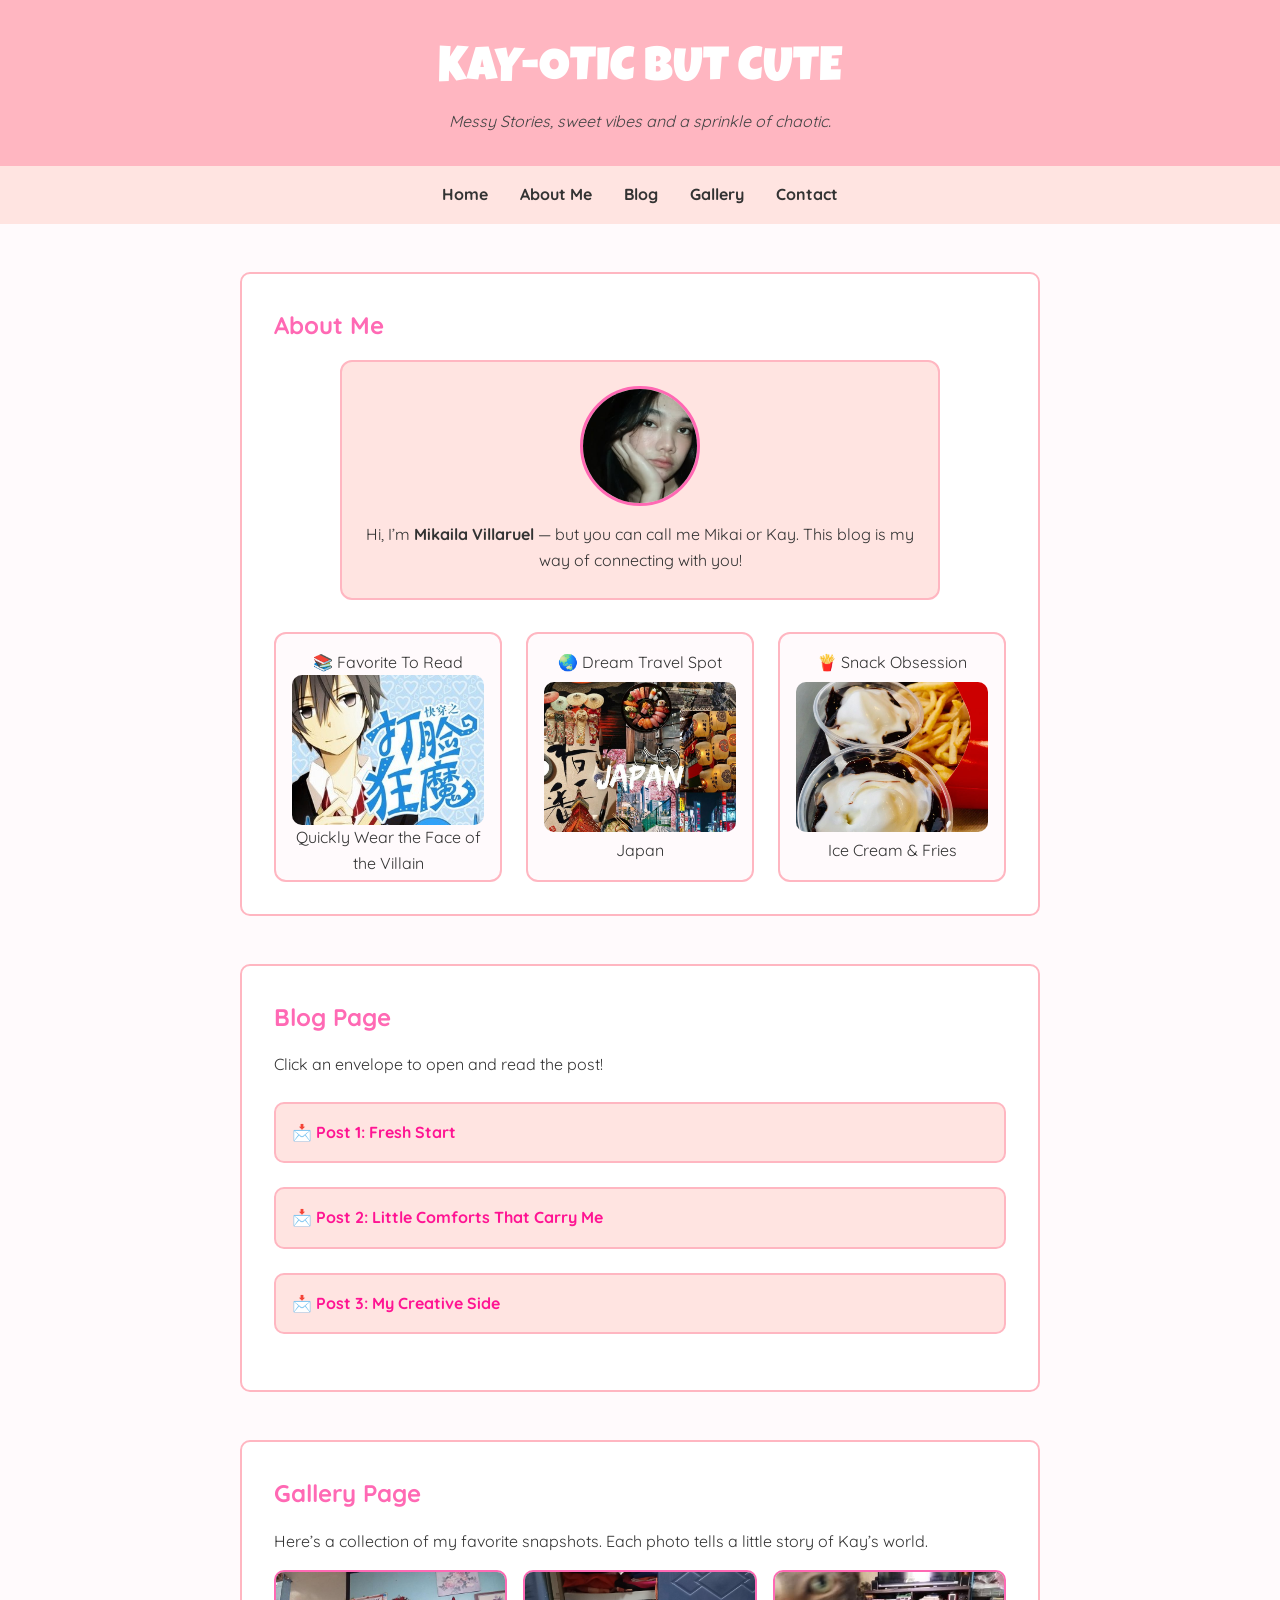
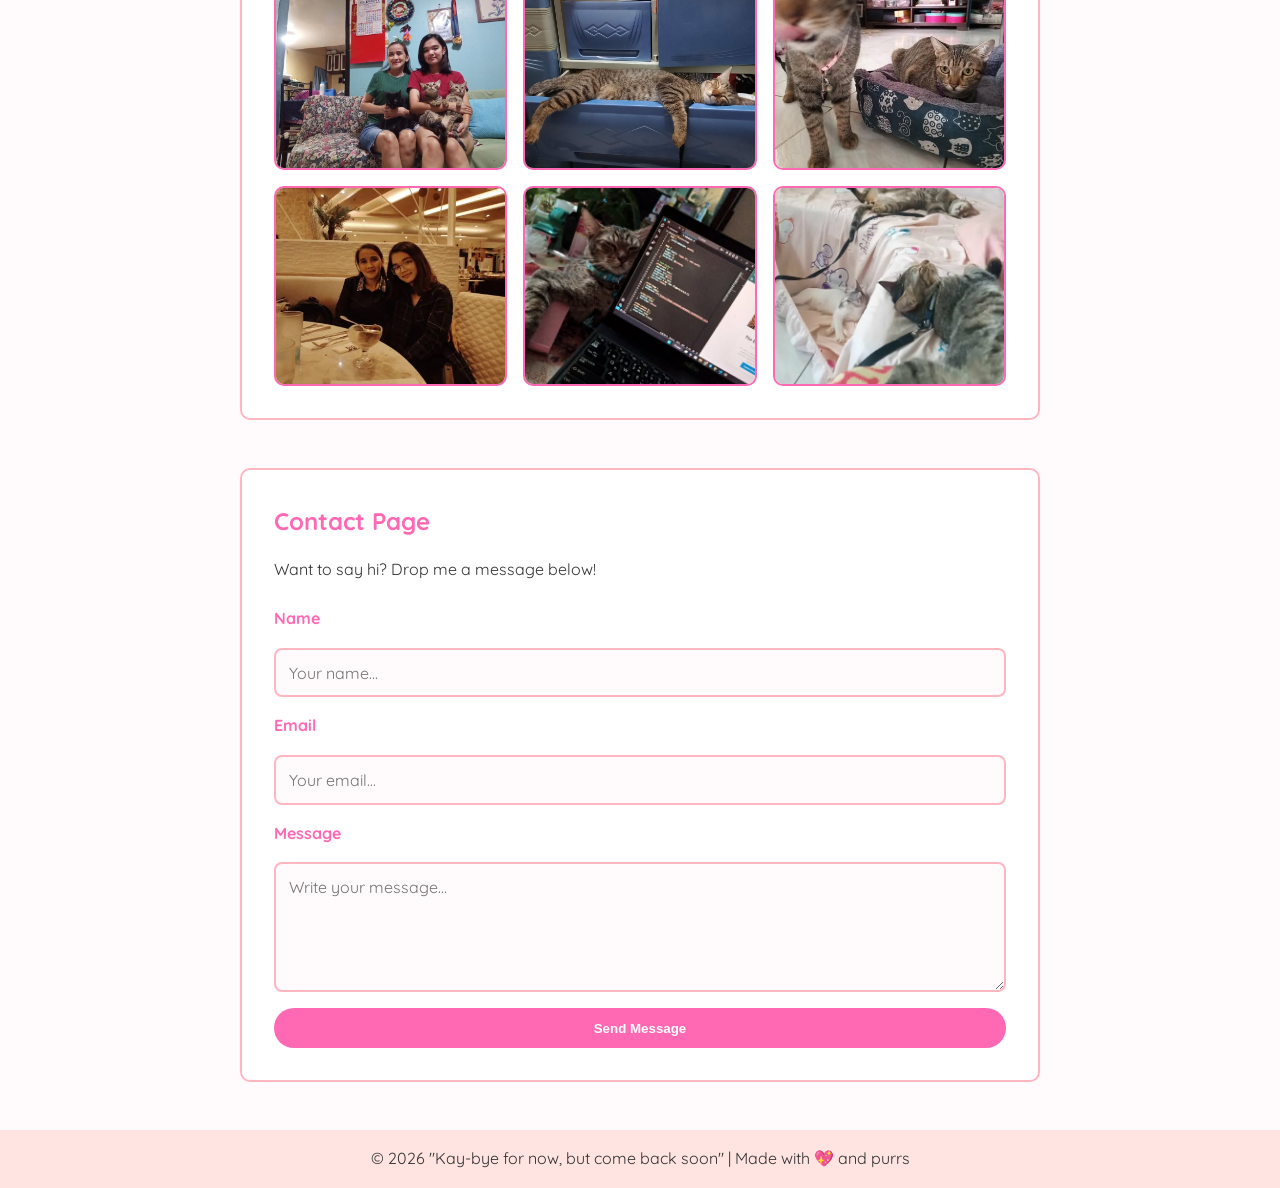
==== bloggies.html @ 2f41743d "Add files via upload" ====
<!DOCTYPE html>
<html lang="en">
<head>
  <meta charset="UTF-8">
  <meta name="viewport" content="width=device-width, initial-scale=1.0">
  <title>Kay-otic But Cute</title>
  <link href="https://fonts.googleapis.com/css2?family=Quicksand:wght@400;600;700&family=Luckiest+Guy&display=swap" rel="stylesheet">
  <link rel="stylesheet" href="bloggies.css">
</head>
<body>
  <header>
    <h1 class="animated-title">KAY-OTIC BUT CUTE</h1>
    <p class="tagline">Messy Stories, sweet vibes and a sprinkle of chaotic.</p>
  </header>

<nav>
  <ul>
    <li><a href="#home">Home</a></li>
    <li><a href="#about">About Me</a></li>
    <li><a href="#blog">Blog</a></li>
    <li><a href="#gallery">Gallery</a></li>
    <li><a href="#contact">Contact</a></li>
  </ul>
</nav

<main>
<section id="about" class="section">
  <h2>About Me</h2>
  <div class="about-container">
    <div class="profile-card">
      <img src="mee.jpg" alt="Profile Photo" class="profile-img">
      <div class="profile-info">
        <p>Hi, I’m <strong>Mikaila Villaruel</strong> — but you can call me Mikai or Kay. This blog is my way of connecting with you!</p>
      </div>
    </div>

    <div class="highlights">
      <div class="highlight-card">
        <p>📚 Favorite To Read</p>
        <img src="wear.jpg">
        <span>Quickly Wear the Face of the Villain</span>
      </div>
      <div class="highlight-card">
        <p>🌏 Dream Travel Spot</p>
        <img src="japan.jpg">
        <span>Japan</span>
      </div>
      <div class="highlight-card">
        <p>🍟 Snack Obsession</p>
        <img src="loveit.jpg">
        <span>Ice Cream & Fries</span>
      </div>
    </div>
  </div>
</section>

<section id="blog" class="section">
  <h2>Blog Page</h2>
  <p>Click an envelope to open and read the post!</p>

  <details class="envelope">
    <summary><span class="flap">📩</span> Post 1: Fresh Start</summary>
    <div class="content">
      <p>My life improved significantly with the arrival of my two cats. Supposedly, I should only adopt Nala, but my cousin insisted on including Uno and bringing him to my house. They've brought warmth, joy, and companionship into my daily life, and my mother now enjoys them. ‎ My pets are like family members, teaching me patience, care, and the importance of unconditional love. They have brightened my days, filled my heart, and made my home feel more complete.</p>
      <div class="post-gallery">
        <img src="baby.jpg" alt="Photo 1">
        <img src="lakinakonti.jpg" alt="Photo 2">
        <img src="kalakina.jpg" alt="Photo 3">
      </div>
    </div>
  </details>

  <details class="envelope">
    <summary><span class="flap">📩</span> Post 2: Little Comforts That Carry Me</summary>
    <div class="content">
      <p>Life isn’t always neat sometimes it’s loud, messy, and unpredictable. But in the middle of that chaos, I’ve found little comforts that remind me to slow down and breathe. Whether it’s a warm snack, a quiet corner with my favorite book, or the soft purr of my cats, these moments teach me that comfort doesn’t erase the chaos it makes it bearable, even beautiful.</p>
      <div class="post-gallery">
        <img src="tulogyarn.jpg" alt="Photo 1">
        <img src="cuteyarn.jpg" alt="Photo 2">
        <img src="watts.png" alt="Photo 3">
      </div>
    </div>
  </details>
  
  <details class="envelope">
    <summary><span class="flap">📩</span> Post 3: My Creative Side</summary>
    <div class="content">
      <p>Showcasing my little art. </p>
      <div class="post-gallery">
        <img src="boi.jpg" alt="Photo 1">
        <img src="law.jpg" alt="Photo 2">
        <img src="mame.jpg" alt="Photo 3">
      </div>
    </div>
  </details>
</section>

<section id="gallery" class="section">
  <h2>Gallery Page</h2>
  <p>Here’s a collection of my favorite snapshots. Each photo tells a little story of Kay’s world.</p>
  <div class="gallery-grid">
    <img src="sweethome.jpg" alt="Gallery Photo 1">
    <img src="tababi.jpg" alt="Gallery Photo 2">
    <img src="unonala.jpg" alt="Gallery Photo 3">
    <img src="birthday.jpg" alt="Gallery Photo 4">
    <img src="unoppy.jpg" alt="Gallery Photo 5">
    <img src="mathree.jpg" alt="Gallery Photo 6">
  </div>
</section>

<section id="contact" class="section">
  <h2>Contact Page</h2>
  <p>Want to say hi? Drop me a message below!</p>

  <form class="contact-form" onsubmit="event.preventDefault(); document.getElementById('success-note').style.display='block';">
    <label for="name">Name</label>
    <input type="text" id="name" name="name" placeholder="Your name..." required>

    <label for="email">Email</label>
    <input type="email" id="email" name="email" placeholder="Your email..." required>

    <label for="message">Message</label>
    <textarea id="message" name="message" rows="5" placeholder="Write your message..." required></textarea>

    <button type="submit">Send Message</button>
  </form>

  <div id="success-note" class="success-note">
    ✅ Message delivered! Kay appreciates your time and will reply soon.
  </div>
</section>
  </main>

  <footer>
    <p>© 2026 "Kay-bye for now, but come back soon" | Made with 💖 and purrs </p>
  </footer>
</body>
</html>
---- bloggies.css ----
* {
  margin: 0;
  padding: 0;
  box-sizing: border-box;
}

html {
  scroll-behavior: smooth; 
}

body {
  font-family: 'Quicksand', sans-serif;
  background: #fffafc;
  color: #333;
  line-height: 1.6;
}

header {
  text-align: center;
  padding: 2rem;
  background: #ffb6c1;
}

.animated-title {
  font-family: 'Luckiest Guy', cursive;
  font-size: 3rem;
  color: #fff;
  font-weight: 400;
  animation: bounce 2s infinite;
}

.tagline {
  font-style: italic;
  color: #444;
}

nav ul {
  display: flex;
  justify-content: center;
  list-style: none;
  background: #ffe4e1;
  padding: 1rem;
}

nav ul li {
  margin: 0 1rem;
}

nav ul li a {
  text-decoration: none;
  color: #333;
  font-weight: bold;
  transition: color 0.3s ease;
}

nav ul li a:hover {
  color: #ff69b4;
}

.section {
  max-width: 800px;
  margin: 3rem auto;
  padding: 2rem;
  background: #fff;
  border-radius: 10px;
  border: 2px solid #ffb6c1;
}

.section h2 {
  color: #ff69b4;
  margin-bottom: 1rem;
}

.about-container {
  display: flex;
  flex-direction: column;
  gap: 2rem;
  align-items: center;
}

.profile-card {
  display: flex;
  flex-direction: column;
  align-items: center;
  background: #ffe4e1;
  border: 2px solid #ffb6c1;
  border-radius: 12px;
  padding: 1.5rem;
  max-width: 600px;
  text-align: center;
}

.profile-img {
  width: 150px;
  height: 150px;
  border-radius: 50%;
  border: 3px solid #ff69b4;
  margin-bottom: 1rem;
}

.highlights {
  display: grid;
  grid-template-columns: repeat(auto-fit, minmax(220px, 1fr));
  gap: 1.5rem;
  width: 100%;
}

.highlight-card {
  background: #fffafc;
  border: 2px solid #ffb6c1;
  border-radius: 12px;
  text-align: center;
  transition: transform 0.3s ease, background 0.3s ease;
  height: 250px;             
  display: flex;             
  flex-direction: column;     
  justify-content: space-between; 
  padding: 1rem;
}

.highlight-card img {
  width: 100%;
  height: 150px;              
  object-fit: cover;          
  border-radius: 10px;
}


.highlight-card:hover {
  transform: scale(1.05);
  background: #ffb6c1;
  color: #fff;
}


.envelope {
  margin: 1.5rem 0;
  border: 2px solid #ffb6c1;
  border-radius: 10px;
  background: #ffe4e1;
  overflow: hidden;
  transition: all 0.3s ease;
}

.envelope summary {
  cursor: pointer;
  padding: 1rem;
  font-weight: bold;
  color: #ff1493;
  list-style: none;
  position: relative;
}

.envelope summary::marker {
  display: none;
}

.envelope summary:hover {
  background: #ffb6c1;
  color: #fff;
  transition: background 0.3s ease;
}

.envelope .content {
  padding: 1rem;
  background: #fff;
  animation: slideDown 0.5s ease;
}

.post-img {
  max-width: 100%;
  border-radius: 8px;
  margin-bottom: 1rem;
}

@keyframes slideDown {
  from { opacity: 0; transform: translateY(-10px); }
  to { opacity: 1; transform: translateY(0); }
}

.profile {
  display: flex;
  align-items: center;
  gap: 1rem;
  flex-direction: row-reverse; 
}

.profile-img {
  width: 120px;
  height: 120px;
  border-radius: 50%;
  border: 3px solid #ff69b4;
  object-fit: cover; 
}

.fun-facts-gallery {
  display: flex;
  gap: 1rem;
  margin-top: 1rem;
}

.fun-facts-gallery img {
  width: 100px;
  height: 100px;
  border-radius: 10px;
  object-fit: cover;
  border: 2px solid #ffb6c1;
}

.post-gallery {s
  display: flex;
  gap: 1rem;
  margin-top: 1rem;
}

.post-gallery img {
  width: 30%;
  border-radius: 8px;
  object-fit: cover;
  border: 2px solid #ffb6c1;
}

.gallery-grid {
  display: grid;
  grid-template-columns: repeat(auto-fit, minmax(180px, 1fr));
  gap: 1rem;
  margin-top: 1rem;
}

.gallery-grid img {
  width: 100%;
  height: 200px;       
  border-radius: 10px;
  object-fit: cover;   
  border: 2px solid #ff69b4;
  transition: transform 0.3s ease;
}

.gallery-grid img:hover {
  transform: scale(1.05);
}

.social-buttons {
  display: flex;
  gap: 1rem;
  margin-top: 1rem;
}

.social-icon img {
  width: 40px;
  height: 40px;
  border-radius: 50%;
  border: 2px solid #ff69b4; 
  background: #ffe4e1;       
  padding: 5px;
  transition: transform 0.3s ease, border-color 0.3s ease, background 0.3s ease;
}

.social-icon.fb img:hover {
  transform: scale(1.1);
  border-color: #ff1493; 
  background: #ffc0cb;   
}

.social-icon.ig img:hover {
  transform: scale(1.1);
  border-color: #ff1493; 
  background: #ffc0cb;   
}

.contact-form {
  display: flex;
  flex-direction: column;
  gap: 1rem;
  margin-top: 1.5rem;
}

.contact-form label {
  font-weight: bold;
  color: #ff69b4; 
}

.contact-form input,
.contact-form textarea {
  padding: 0.8rem;
  border: 2px solid #ffb6c1;
  border-radius: 8px;
  font-family: 'Quicksand', sans-serif;
  font-size: 1rem;
  background: #fffafc;
  transition: border-color 0.3s ease, box-shadow 0.3s ease;
}

.contact-form input:focus,
.contact-form textarea:focus {
  border-color: #ff69b4;
  outline: none;
  box-shadow: 0 0 5px #ff69b4;
}

.contact-form button {
  padding: 0.8rem;
  background: #ff69b4;
  color: #fff;
  border: none;
  border-radius: 20px;
  font-weight: bold;
  cursor: pointer;
  transition: background 0.3s ease, transform 0.2s ease;
}

.contact-form button:hover {
  background: #ff1493; 
  transform: scale(1.05);
}

.success-note {
  display: none; 
  margin-top: 1rem;
  padding: 1rem;
  background: #ffe4e1; 
  border: 2px solid #ff69b4;
  border-radius: 8px;
  color: #ff1493;
  font-weight: bold;
  text-align: center;
  animation: fadeIn 0.5s ease;
}

footer {
  text-align: center;
  padding: 1rem;
  background: #ffe4e1;
  margin-top: 2rem;
}

@keyframes fadeIn {
  from { opacity: 0; transform: translateY(-5px); }
  to { opacity: 1; transform: translateY(0); }
}

@keyframes bounce {
  0%, 100% { transform: translateY(0); }
  50% { transform: translateY(-10px); }
}
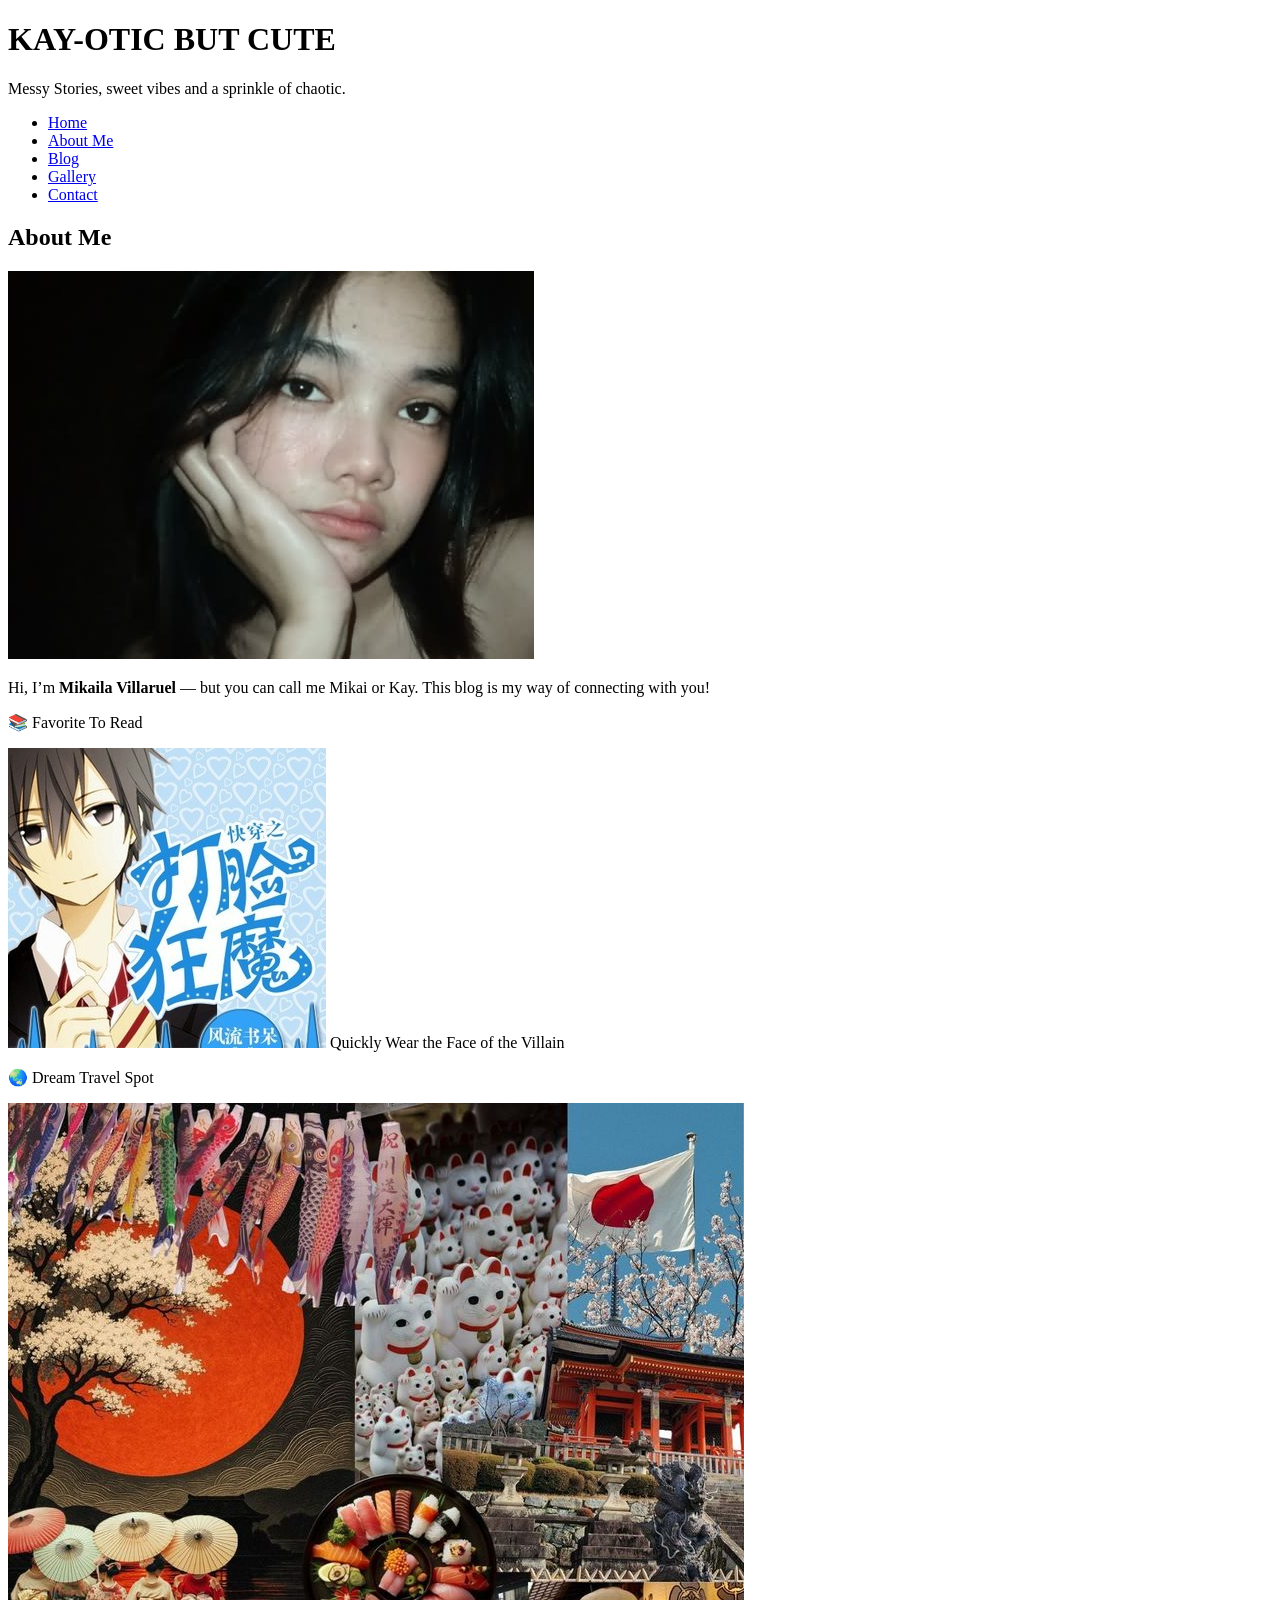
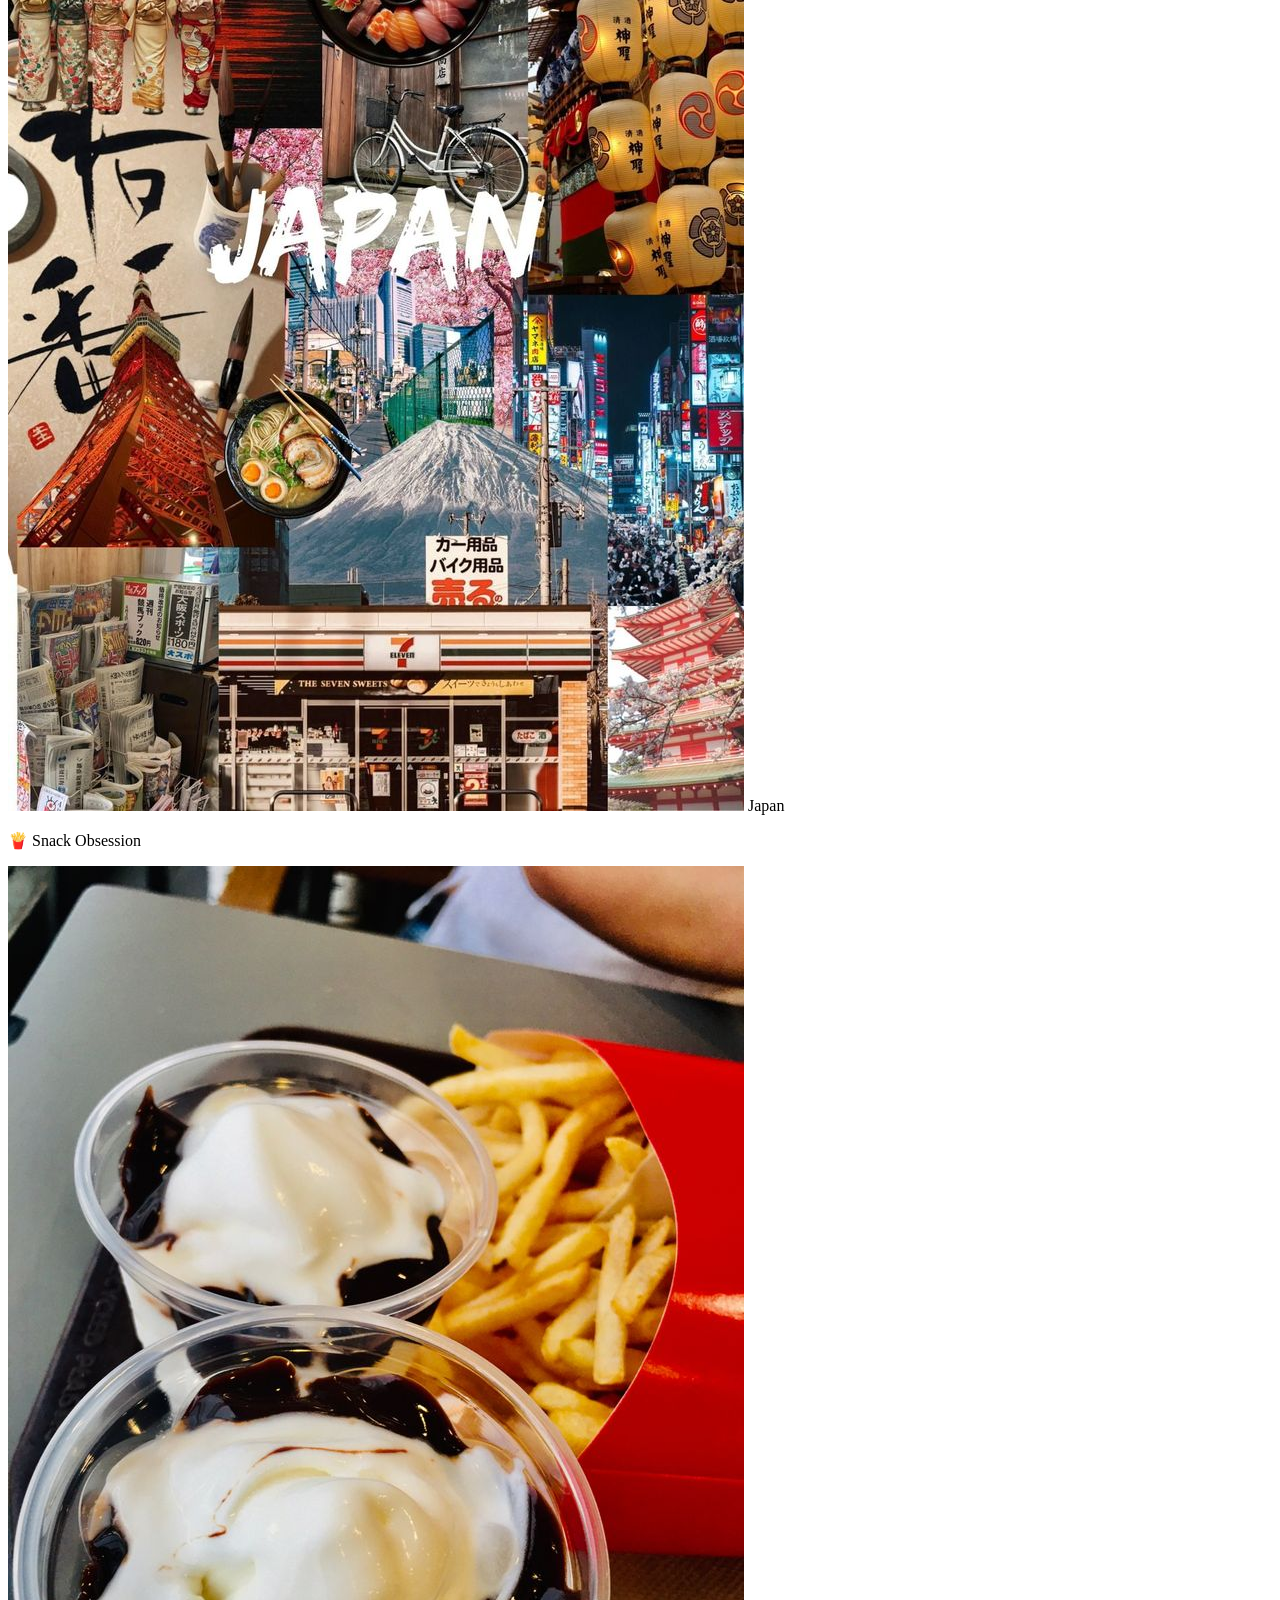
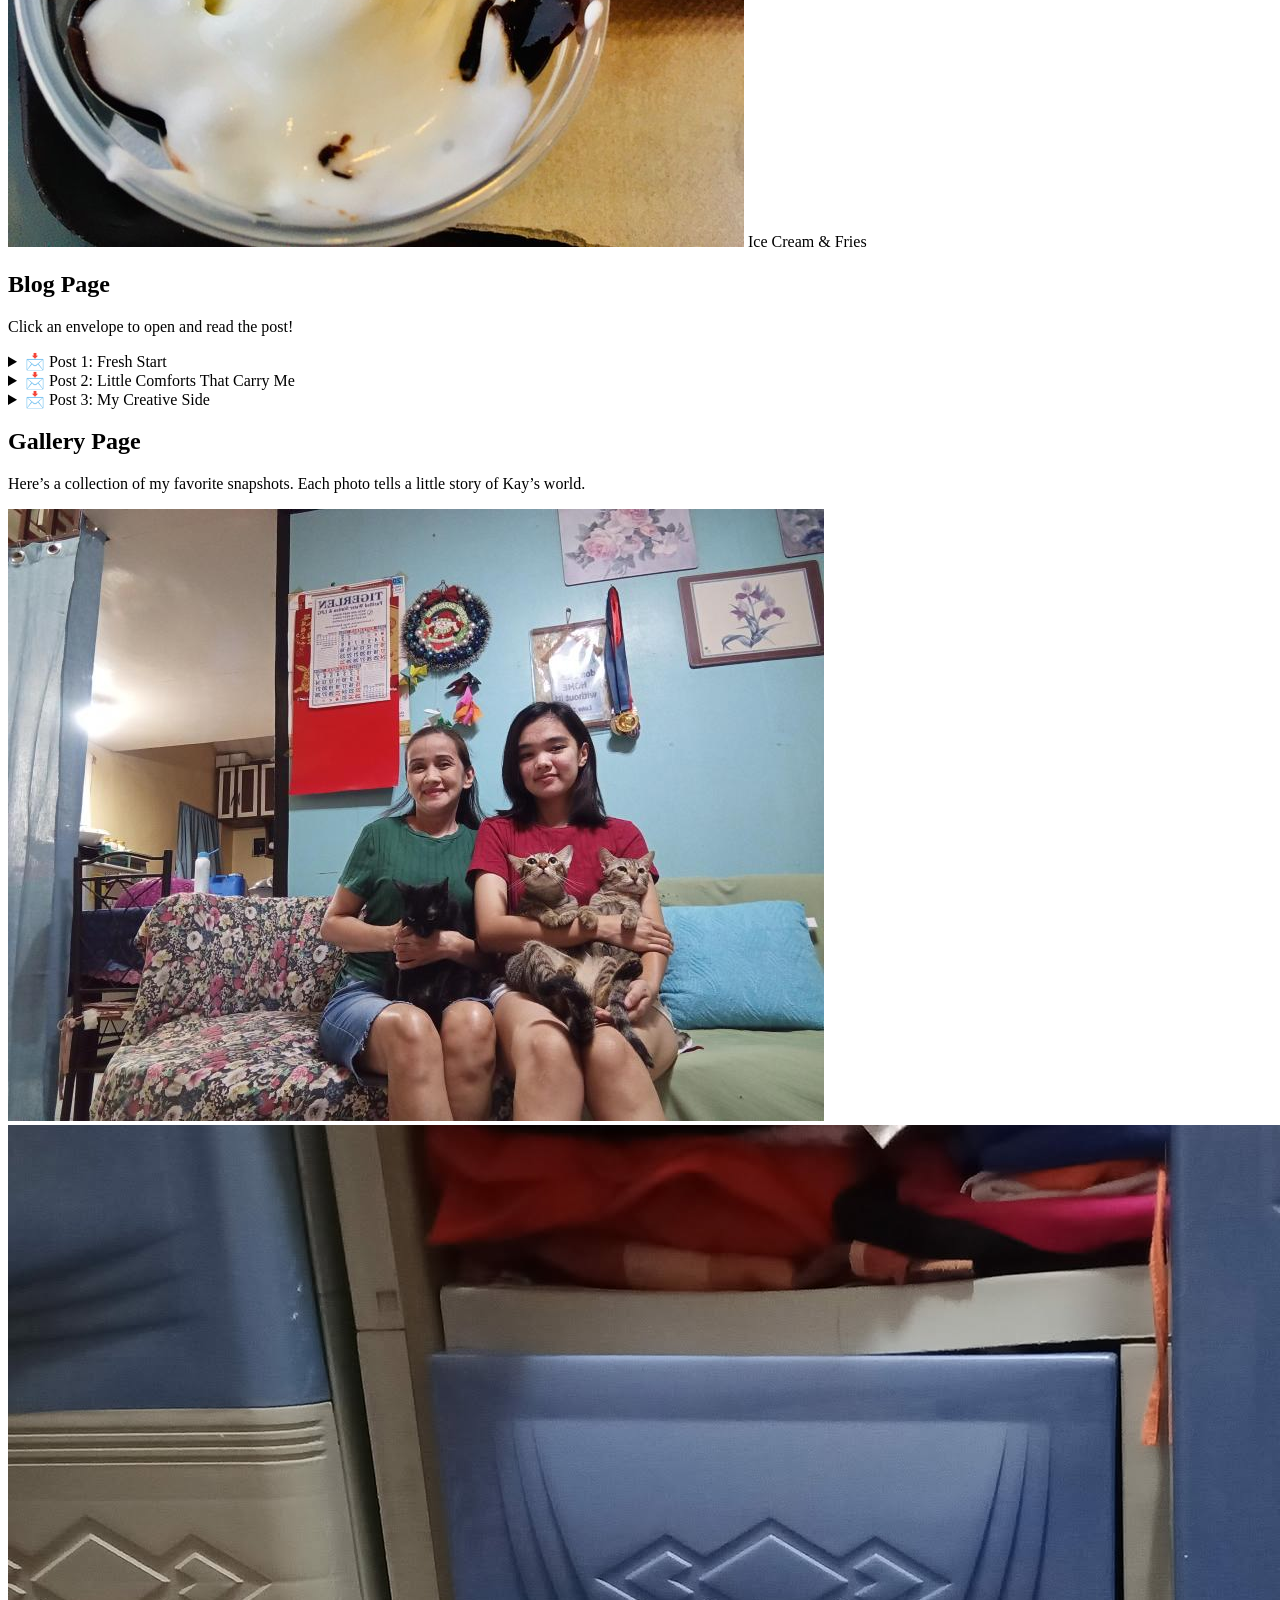
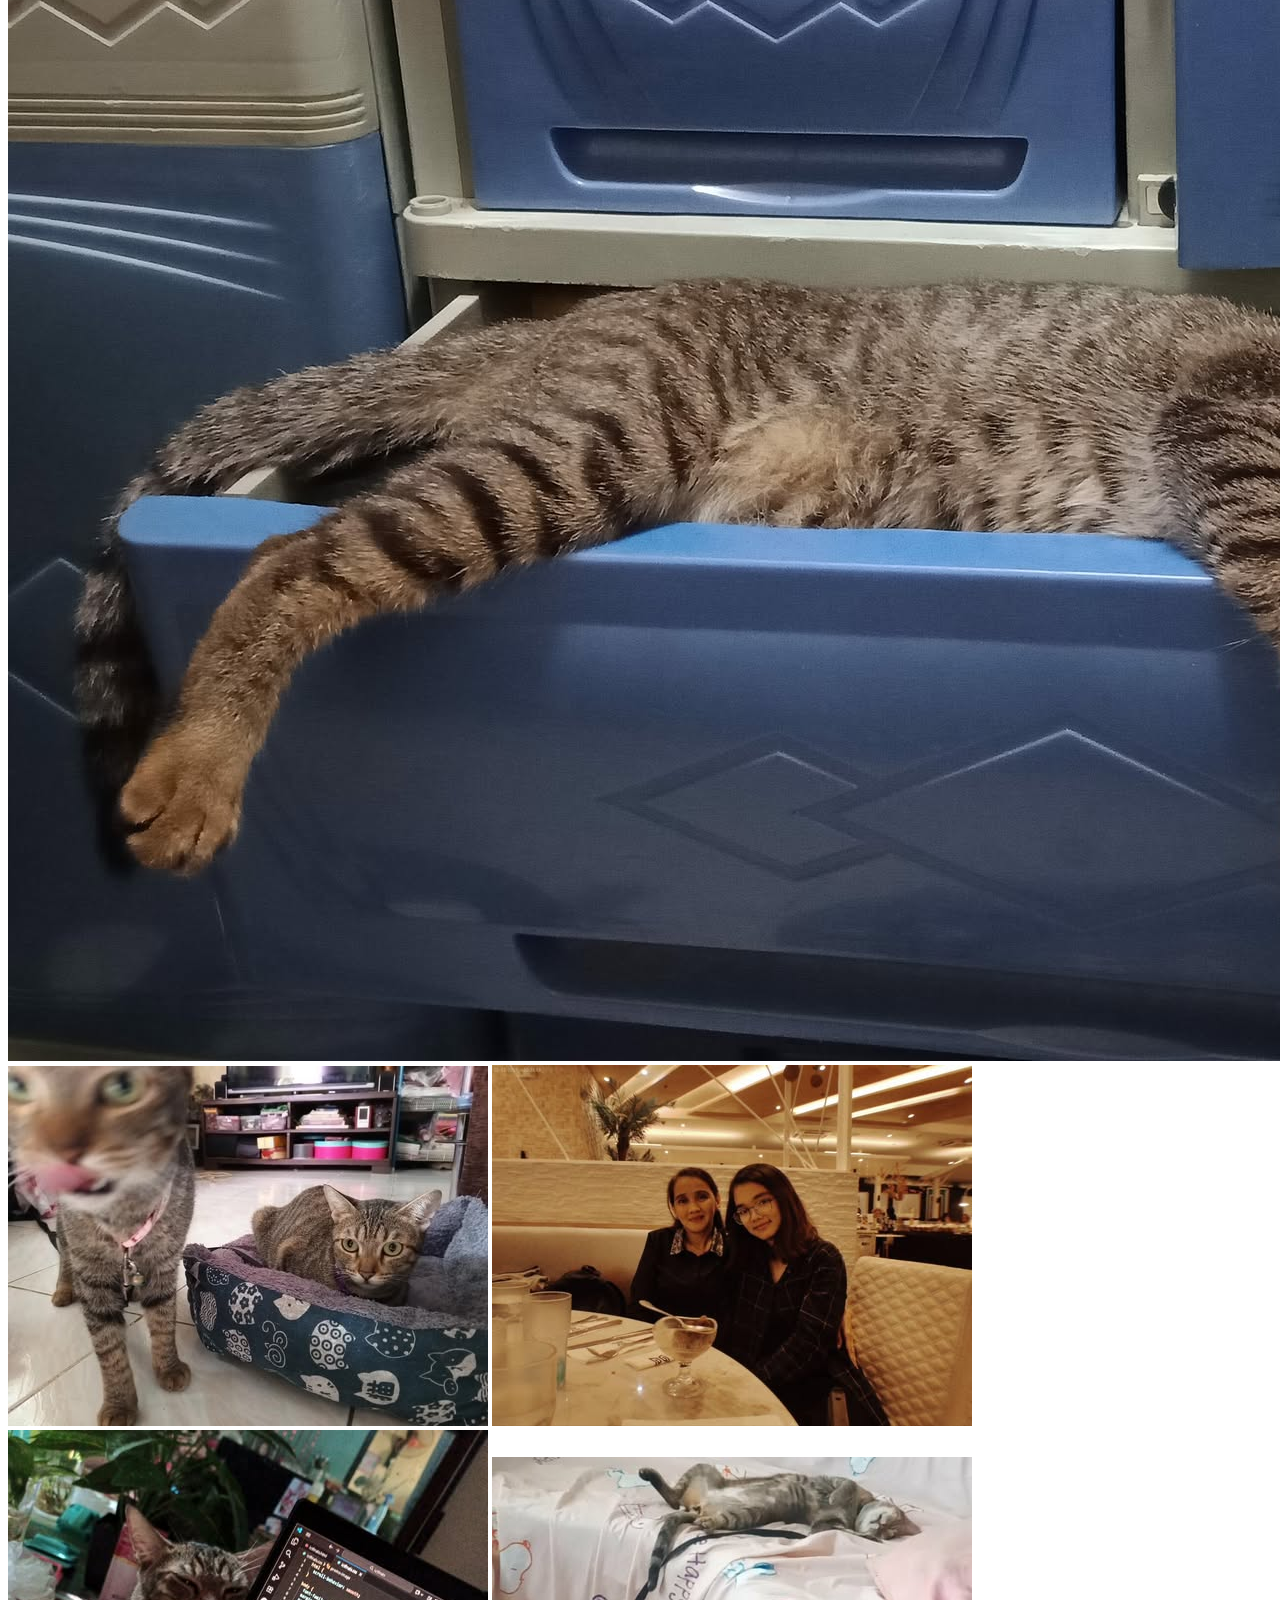
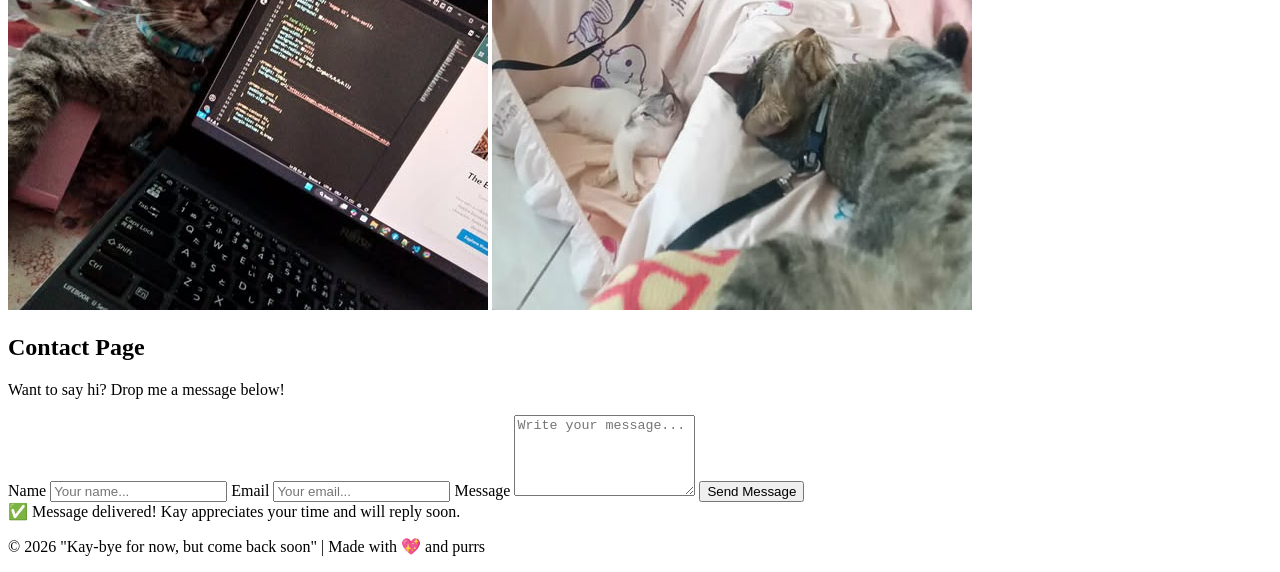
==== commit dd1d11e7: "Update bloggies.html" ====
--- a/bloggies.html
+++ b/bloggies.html
@@ -5,7 +5,7 @@
   <meta name="viewport" content="width=device-width, initial-scale=1.0">
   <title>Kay-otic But Cute</title>
   <link href="https://fonts.googleapis.com/css2?family=Quicksand:wght@400;600;700&family=Luckiest+Guy&display=swap" rel="stylesheet">
-  <link rel="stylesheet" href="bloggies.css">
+  <link rel="stylesheet" href="html.css">
 </head>
 <body>
   <header>
@@ -135,4 +135,5 @@
     <p>© 2026 "Kay-bye for now, but come back soon" | Made with 💖 and purrs </p>
   </footer>
 </body>
-</html>+
+</html>
